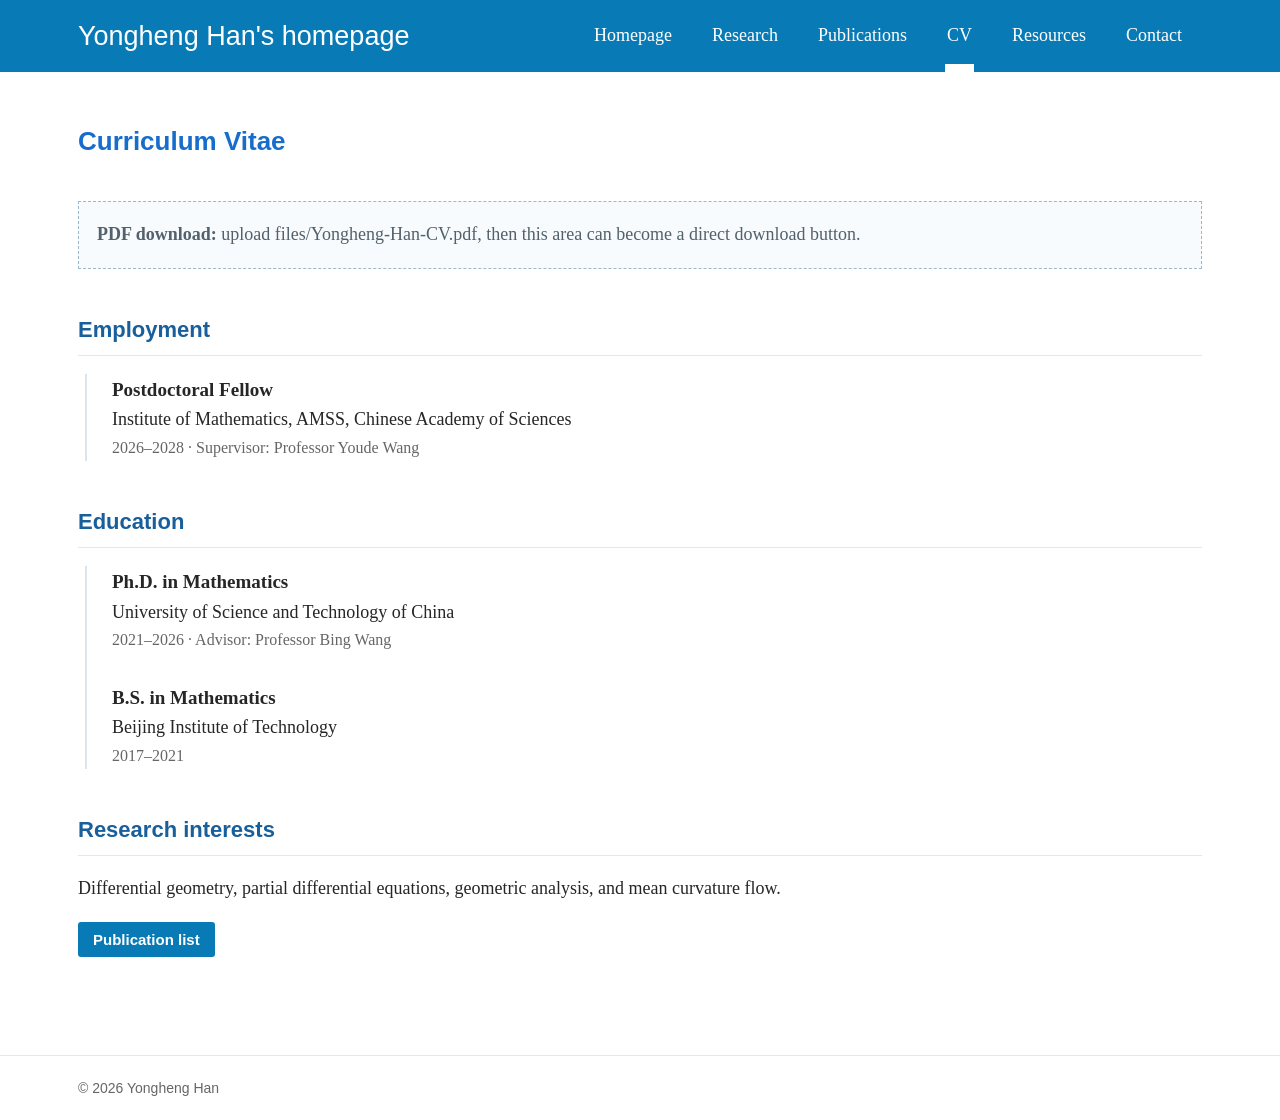
==== cv.html @ 04256890 "Add cv page" ====
<!doctype html><html lang="en"><head><meta charset="utf-8"><meta name="viewport" content="width=device-width,initial-scale=1"><meta name="description" content="Curriculum Vitae — Yongheng Han"><title>Curriculum Vitae | Yongheng Han</title><link rel="stylesheet" href="static/css/site.css"><script defer src="static/js/site.js"></script></head><body><header class="site-header"><nav class="nav"><a class="brand" href="index.html">Yongheng Han's homepage</a><button class="menu-button" aria-expanded="false" aria-label="Toggle navigation">Menu</button><div class="nav-links"><a href="index.html">Homepage</a><a href="research.html">Research</a><a href="publications.html">Publications</a><a class="active" href="cv.html">CV</a><a href="resources.html">Resources</a><a href="contact.html">Contact</a></div></nav></header><main class="page"><h1 class="page-title">Curriculum Vitae</h1><div class="notice"><strong>PDF download:</strong> upload <span class="nowrap">files/Yongheng-Han-CV.pdf</span>, then this area can become a direct download button.</div><section class="section"><h2>Employment</h2><div class="timeline"><article><h3>Postdoctoral Fellow</h3><div>Institute of Mathematics, AMSS, Chinese Academy of Sciences</div><div class="meta">2026–2028 · Supervisor: Professor Youde Wang</div></article></div></section><section class="section"><h2>Education</h2><div class="timeline"><article><h3>Ph.D. in Mathematics</h3><div>University of Science and Technology of China</div><div class="meta">2021–2026 · Advisor: Professor Bing Wang</div></article><article><h3>B.S. in Mathematics</h3><div>Beijing Institute of Technology</div><div class="meta">2017–2021</div></article></div></section><section class="section"><h2>Research interests</h2><p>Differential geometry, partial differential equations, geometric analysis, and mean curvature flow.</p></section><p><a class="button" href="publications.html">Publication list</a></p></main><footer class="footer"><div class="footer-inner">© 2026 Yongheng Han</div></footer></body></html>
---- static/css/site.css ----
:root{--blue:#087bb7;--blue-dark:#066895;--ink:#262626;--muted:#666;--line:#e5e7eb;--paper:#fff;--soft:#f7fafc;--max:1180px}*{box-sizing:border-box}html{scroll-behavior:smooth}body{margin:0;color:var(--ink);background:var(--paper);font-family:Georgia,"Times New Roman",serif;font-size:18px;line-height:1.65}a{color:#075f9b;text-decoration:none}a:hover{text-decoration:underline}.site-header{background:var(--blue);color:#fff}.nav{max-width:var(--max);margin:auto;display:flex;align-items:center;min-height:72px;padding:0 28px}.brand{margin-right:auto;color:#fff;font:500 27px/1.2 Arial,sans-serif}.brand:hover{text-decoration:none}.nav-links{display:flex;align-self:stretch}.nav-links a{color:#fff;display:flex;align-items:center;padding:0 20px;font-size:18px;position:relative}.nav-links a:hover{text-decoration:none;background:rgba(255,255,255,.08)}.nav-links a.active:after{content:"";position:absolute;left:18px;right:18px;bottom:0;height:8px;background:#fff}.menu-button{display:none;background:transparent;color:#fff;border:1px solid rgba(255,255,255,.55);border-radius:4px;padding:7px 10px;font-size:18px}.page{max-width:var(--max);margin:0 auto;padding:52px 28px 80px}.page-title{color:#176dcc;font:700 26px/1.35 Arial,sans-serif;margin:0 0 42px}.lead{font-size:22px;max-width:850px}.intro-grid{display:grid;grid-template-columns:minmax(0,1.6fr) minmax(260px,.75fr);gap:68px;align-items:start}.card{border-left:4px solid var(--blue);background:var(--soft);padding:20px 24px}.card h2{margin-top:0}.section{margin-top:46px}.section h2{font:700 22px/1.4 Arial,sans-serif;color:#185f9b;border-bottom:1px solid var(--line);padding-bottom:9px}.meta{color:var(--muted);font-size:16px}.pub-list{padding-left:25px}.pub-list li{margin:0 0 24px;padding-left:8px}.pub-title{font-weight:700}.links{margin-top:6px;font:600 14px/1.5 Arial,sans-serif;text-transform:uppercase}.links a{margin-right:15px}.timeline{border-left:2px solid #d8e5ef;margin-left:7px;padding-left:25px}.timeline article{margin-bottom:28px}.timeline h3{margin:0;font-size:19px}.resource-grid{display:grid;grid-template-columns:repeat(2,minmax(0,1fr));gap:20px}.resource{border:1px solid var(--line);padding:22px}.resource h2{margin-top:0;font-size:20px}.button{display:inline-block;background:var(--blue);color:#fff!important;padding:9px 15px;border-radius:3px;font:600 15px Arial,sans-serif}.button:hover{background:var(--blue-dark);text-decoration:none}.notice{border:1px dashed #9eb8c9;background:#f8fbfd;padding:18px;color:#52616b}.footer{border-top:1px solid var(--line);color:var(--muted);font:14px Arial,sans-serif}.footer-inner{max-width:var(--max);margin:auto;padding:24px 28px}.nowrap{white-space:nowrap}@media(max-width:820px){body{font-size:17px}.nav{min-height:64px;flex-wrap:wrap}.brand{font-size:22px;padding:18px 0}.menu-button{display:block}.nav-links{display:none;flex-basis:100%;flex-direction:column;padding-bottom:10px}.nav-links.open{display:flex}.nav-links a{padding:12px 4px}.nav-links a.active:after{left:0;right:auto;width:35px;height:3px}.intro-grid,.resource-grid{grid-template-columns:1fr;gap:28px}.page{padding-top:38px}.page-title{margin-bottom:28px}}
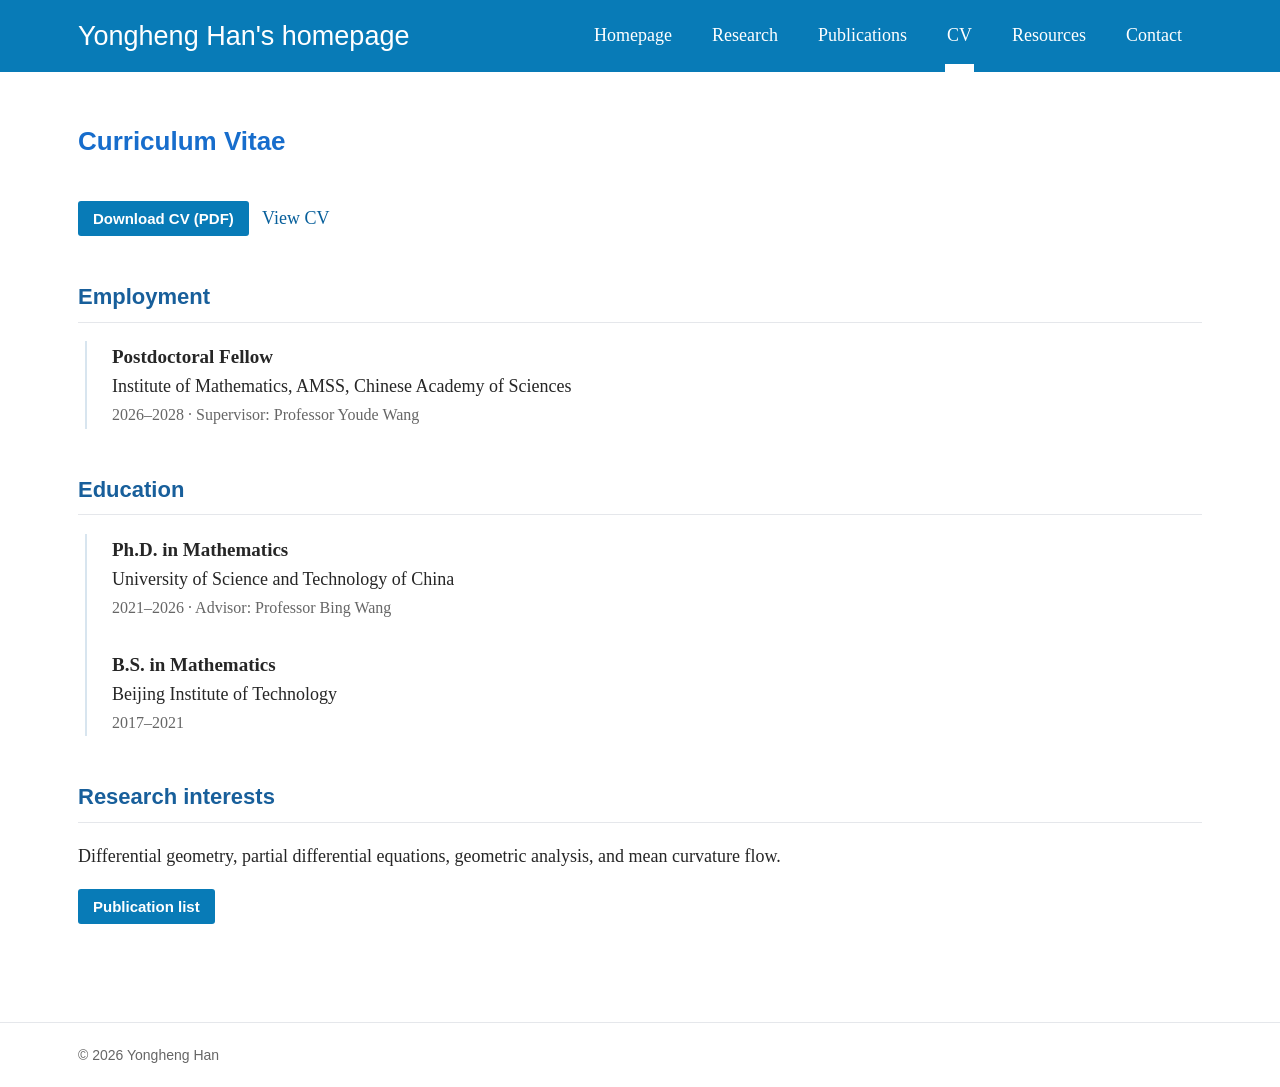
==== commit 1f8f3129: "Upload CV PDF and enable view and download links" ====
--- a/cv.html
+++ b/cv.html
@@ -1 +1 @@
-<!doctype html><html lang="en"><head><meta charset="utf-8"><meta name="viewport" content="width=device-width,initial-scale=1"><meta name="description" content="Curriculum Vitae — Yongheng Han"><title>Curriculum Vitae | Yongheng Han</title><link rel="stylesheet" href="static/css/site.css"><script defer src="static/js/site.js"></script></head><body><header class="site-header"><nav class="nav"><a class="brand" href="index.html">Yongheng Han's homepage</a><button class="menu-button" aria-expanded="false" aria-label="Toggle navigation">Menu</button><div class="nav-links"><a href="index.html">Homepage</a><a href="research.html">Research</a><a href="publications.html">Publications</a><a class="active" href="cv.html">CV</a><a href="resources.html">Resources</a><a href="contact.html">Contact</a></div></nav></header><main class="page"><h1 class="page-title">Curriculum Vitae</h1><div class="notice"><strong>PDF download:</strong> upload <span class="nowrap">files/Yongheng-Han-CV.pdf</span>, then this area can become a direct download button.</div><section class="section"><h2>Employment</h2><div class="timeline"><article><h3>Postdoctoral Fellow</h3><div>Institute of Mathematics, AMSS, Chinese Academy of Sciences</div><div class="meta">2026–2028 · Supervisor: Professor Youde Wang</div></article></div></section><section class="section"><h2>Education</h2><div class="timeline"><article><h3>Ph.D. in Mathematics</h3><div>University of Science and Technology of China</div><div class="meta">2021–2026 · Advisor: Professor Bing Wang</div></article><article><h3>B.S. in Mathematics</h3><div>Beijing Institute of Technology</div><div class="meta">2017–2021</div></article></div></section><section class="section"><h2>Research interests</h2><p>Differential geometry, partial differential equations, geometric analysis, and mean curvature flow.</p></section><p><a class="button" href="publications.html">Publication list</a></p></main><footer class="footer"><div class="footer-inner">© 2026 Yongheng Han</div></footer></body></html>+<!doctype html><html lang="en"><head><meta charset="utf-8"><meta name="viewport" content="width=device-width,initial-scale=1"><meta name="description" content="Curriculum Vitae — Yongheng Han"><title>Curriculum Vitae | Yongheng Han</title><link rel="stylesheet" href="static/css/site.css"><script defer src="static/js/site.js"></script></head><body><header class="site-header"><nav class="nav"><a class="brand" href="index.html">Yongheng Han's homepage</a><button class="menu-button" aria-expanded="false" aria-label="Toggle navigation">Menu</button><div class="nav-links"><a href="index.html">Homepage</a><a href="research.html">Research</a><a href="publications.html">Publications</a><a class="active" href="cv.html">CV</a><a href="resources.html">Resources</a><a href="contact.html">Contact</a></div></nav></header><main class="page"><h1 class="page-title">Curriculum Vitae</h1><p><a class="button" href="files/Yongheng-Han-CV.pdf" download>Download CV (PDF)</a> &nbsp; <a href="files/Yongheng-Han-CV.pdf" target="_blank" rel="noopener">View CV</a></p><section class="section"><h2>Employment</h2><div class="timeline"><article><h3>Postdoctoral Fellow</h3><div>Institute of Mathematics, AMSS, Chinese Academy of Sciences</div><div class="meta">2026–2028 · Supervisor: Professor Youde Wang</div></article></div></section><section class="section"><h2>Education</h2><div class="timeline"><article><h3>Ph.D. in Mathematics</h3><div>University of Science and Technology of China</div><div class="meta">2021–2026 · Advisor: Professor Bing Wang</div></article><article><h3>B.S. in Mathematics</h3><div>Beijing Institute of Technology</div><div class="meta">2017–2021</div></article></div></section><section class="section"><h2>Research interests</h2><p>Differential geometry, partial differential equations, geometric analysis, and mean curvature flow.</p></section><p><a class="button" href="publications.html">Publication list</a></p></main><footer class="footer"><div class="footer-inner">© 2026 Yongheng Han</div></footer></body></html>
